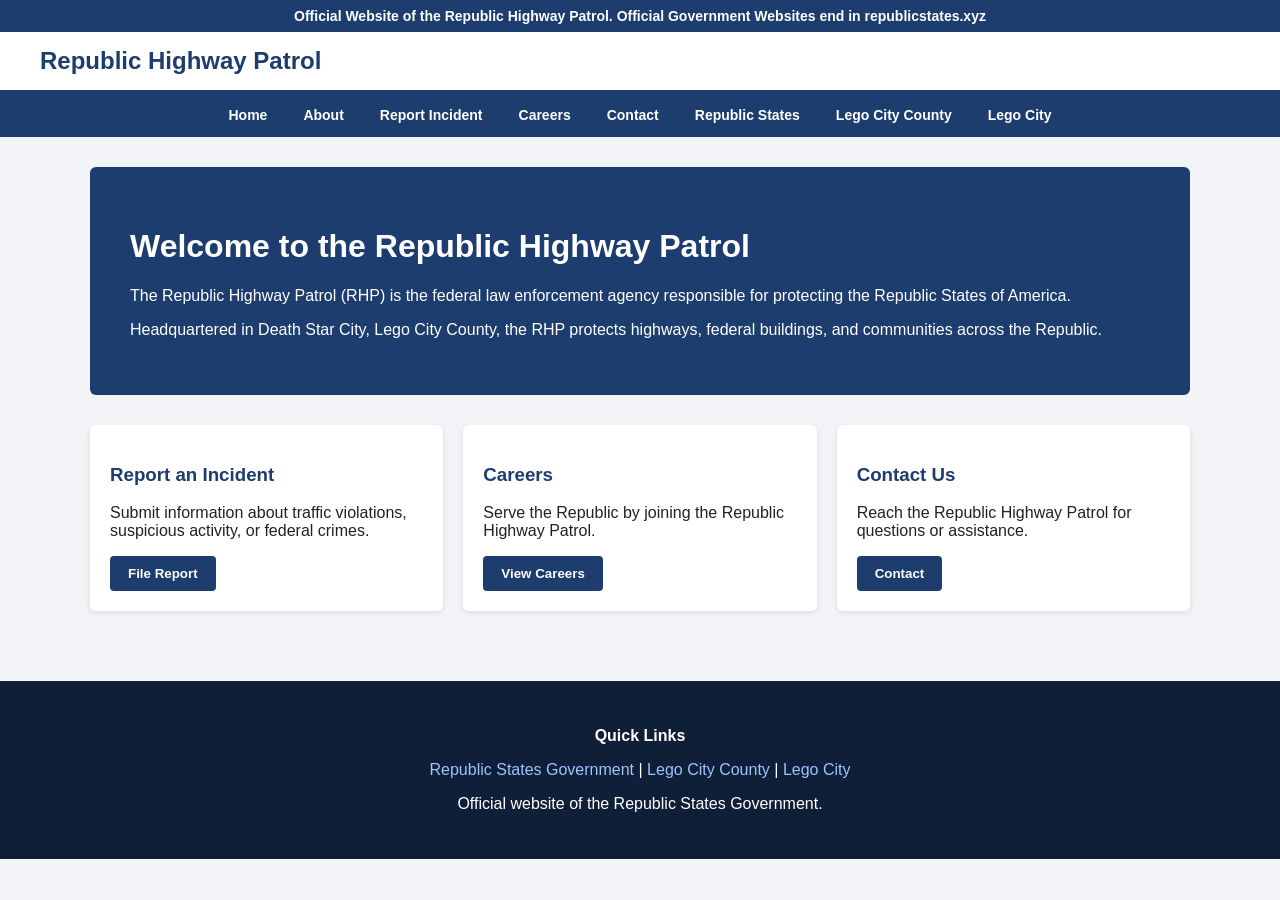
==== index.html @ 98d5a931 "Create index.html for Republic Highway Patrol website Initial HTML structure for the Republic Highwa" ====
<!DOCTYPE html>
<html>
<head>
<title>Republic Highway Patrol</title>
<link rel="stylesheet" href="style.css">
</head>

<body>

<div class="banner">
Official Website of the Republic Highway Patrol. Official Government Websites end in republicstates.xyz
</div>

<header>
<div class="header-container">
<div class="logo">Republic Highway Patrol</div>
</div>
</header>

<nav>
<ul>
<li><a href="index.html">Home</a></li>
<li><a href="about.html">About</a></li>
<li><a href="report.html">Report Incident</a></li>
<li><a href="careers.html">Careers</a></li>
<li><a href="contact.html">Contact</a></li>

<li><a href="https://republicstates.xyz">Republic States</a></li>
<li><a href="https://lccounty.republicstates.xyz">Lego City County</a></li>
<li><a href="https://lccity.republicstates.xyz">Lego City</a></li>
</ul>
</nav>

<div class="container">

<div class="hero">
<h1>Welcome to the Republic Highway Patrol</h1>

<p>
The Republic Highway Patrol (RHP) is the federal law enforcement agency responsible for protecting the Republic States of America.
</p>

<p>
Headquartered in Death Star City, Lego City County, the RHP protects highways, federal buildings, and communities across the Republic.
</p>
</div>

<div class="cards">

<div class="card">
<h3>Report an Incident</h3>
<p>Submit information about traffic violations, suspicious activity, or federal crimes.</p>
<a href="report.html"><button>File Report</button></a>
</div>

<div class="card">
<h3>Careers</h3>
<p>Serve the Republic by joining the Republic Highway Patrol.</p>
<a href="careers.html"><button>View Careers</button></a>
</div>

<div class="card">
<h3>Contact Us</h3>
<p>Reach the Republic Highway Patrol for questions or assistance.</p>
<a href="contact.html"><button>Contact</button></a>
</div>

</div>

</div>

<footer>

<div class="footer-container">

<p><strong>Quick Links</strong></p>

<p>
<a href="https://republicstates.xyz">Republic States Government</a> |
<a href="https://lccounty.republicstates.xyz">Lego City County</a> |
<a href="https://lccity.republicstates.xyz">Lego City</a>
</p>

<p>Official website of the Republic States Government.</p>

</div>

</footer>

</body>
</html>
---- style.css ----
body{
font-family: Arial, Helvetica, sans-serif;
margin:0;
background:#f2f4f7;
color:#222;
}

.banner{
background:#1c3d6e;
color:white;
text-align:center;
padding:8px;
font-size:14px;
font-weight:bold;
}

header{
background:white;
border-bottom:3px solid #1c3d6e;
}

.header-container{
max-width:1200px;
margin:auto;
display:flex;
align-items:center;
justify-content:space-between;
padding:15px;
}

.logo{
font-size:24px;
font-weight:bold;
color:#1c3d6e;
}

nav{
background:#1c3d6e;
}

nav ul{
list-style:none;
margin:0;
padding:0;
display:flex;
justify-content:center;
flex-wrap:wrap;
}

nav li{
margin:0;
}

nav a{
display:block;
padding:14px 18px;
color:white;
text-decoration:none;
font-weight:bold;
font-size:14px;
}

nav a:hover{
background:#143055;
}

.container{
max-width:1100px;
margin:auto;
padding:30px;
}

.hero{
background:#1c3d6e;
color:white;
padding:40px;
border-radius:6px;
margin-bottom:30px;
}

.cards{
display:grid;
grid-template-columns:repeat(auto-fit,minmax(250px,1fr));
gap:20px;
}

.card{
background:white;
padding:20px;
border-radius:6px;
box-shadow:0 2px 6px rgba(0,0,0,0.1);
}

.card h3{
color:#1c3d6e;
}

form input, form textarea, form select{
width:100%;
padding:10px;
margin-top:8px;
margin-bottom:15px;
border-radius:4px;
border:1px solid #ccc;
}

button{
background:#1c3d6e;
color:white;
padding:10px 18px;
border:none;
border-radius:4px;
font-weight:bold;
cursor:pointer;
}

button:hover{
background:#143055;
}

footer{
background:#0f1f38;
color:white;
margin-top:40px;
}

.footer-container{
max-width:1100px;
margin:auto;
padding:30px;
text-align:center;
}

footer a{
color:#9ec3ff;
text-decoration:none;
}

footer a:hover{
text-decoration:underline;
}
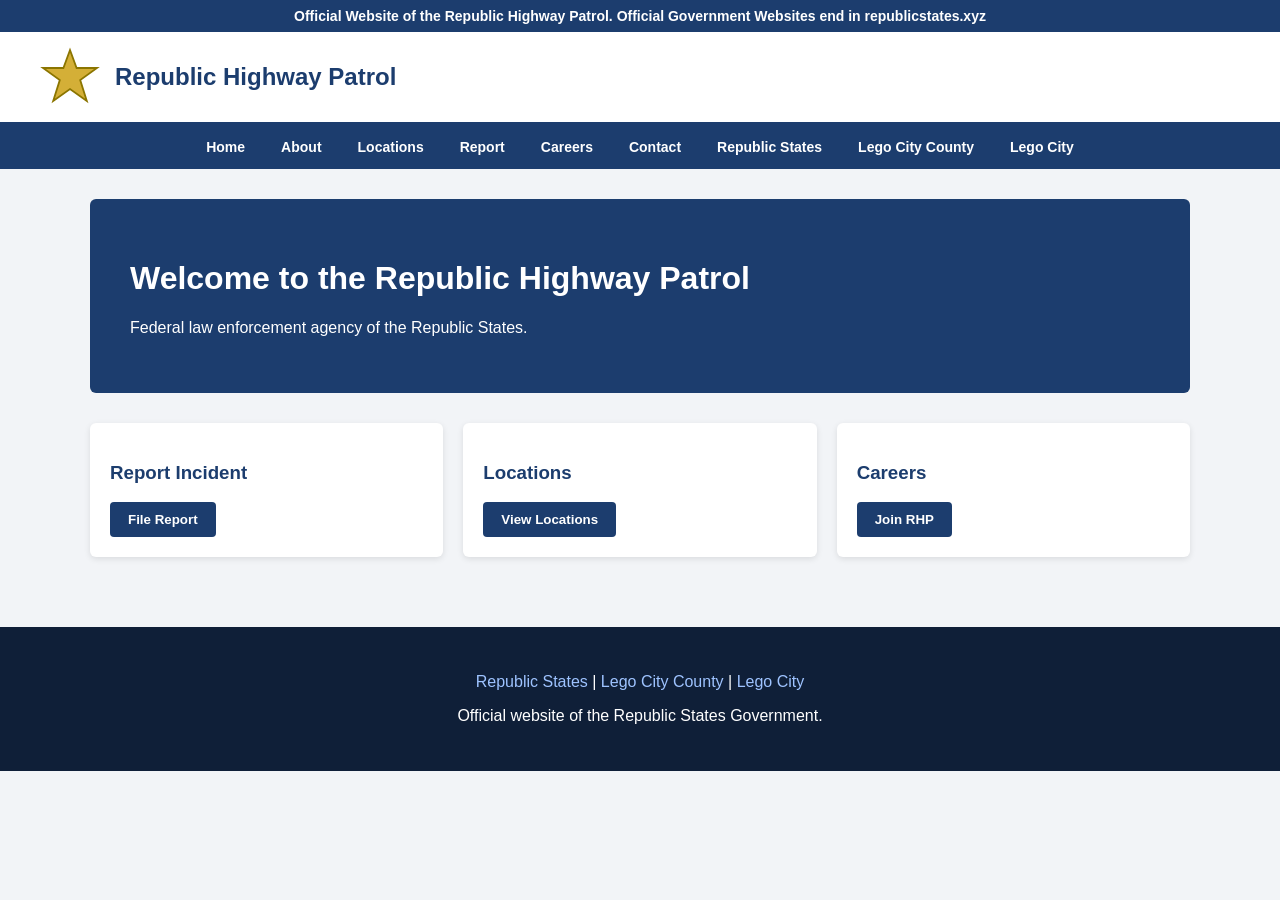
==== commit 26ab1f68: "Update navigation and content in index.html" ====
--- a/index.html
+++ b/index.html
@@ -13,7 +13,15 @@
 
 <header>
 <div class="header-container">
+
+<!-- RHP BADGE -->
+<svg class="badge" viewBox="0 0 100 100">
+<polygon points="50,5 61,35 95,35 67,55 78,90 50,70 22,90 33,55 5,35 39,35"
+fill="#d4af37" stroke="#8b7500" stroke-width="3"/>
+</svg>
+
 <div class="logo">Republic Highway Patrol</div>
+
 </div>
 </header>
 
@@ -21,7 +29,8 @@
 <ul>
 <li><a href="index.html">Home</a></li>
 <li><a href="about.html">About</a></li>
-<li><a href="report.html">Report Incident</a></li>
+<li><a href="locations.html">Locations</a></li>
+<li><a href="report.html">Report</a></li>
 <li><a href="careers.html">Careers</a></li>
 <li><a href="contact.html">Contact</a></li>
 
@@ -35,34 +44,24 @@
 
 <div class="hero">
 <h1>Welcome to the Republic Highway Patrol</h1>
-
-<p>
-The Republic Highway Patrol (RHP) is the federal law enforcement agency responsible for protecting the Republic States of America.
-</p>
-
-<p>
-Headquartered in Death Star City, Lego City County, the RHP protects highways, federal buildings, and communities across the Republic.
-</p>
+<p>Federal law enforcement agency of the Republic States.</p>
 </div>
 
 <div class="cards">
 
 <div class="card">
-<h3>Report an Incident</h3>
-<p>Submit information about traffic violations, suspicious activity, or federal crimes.</p>
+<h3>Report Incident</h3>
 <a href="report.html"><button>File Report</button></a>
 </div>
 
 <div class="card">
-<h3>Careers</h3>
-<p>Serve the Republic by joining the Republic Highway Patrol.</p>
-<a href="careers.html"><button>View Careers</button></a>
+<h3>Locations</h3>
+<a href="locations.html"><button>View Locations</button></a>
 </div>
 
 <div class="card">
-<h3>Contact Us</h3>
-<p>Reach the Republic Highway Patrol for questions or assistance.</p>
-<a href="contact.html"><button>Contact</button></a>
+<h3>Careers</h3>
+<a href="careers.html"><button>Join RHP</button></a>
 </div>
 
 </div>
@@ -70,21 +69,14 @@
 </div>
 
 <footer>
-
 <div class="footer-container">
-
-<p><strong>Quick Links</strong></p>
-
 <p>
-<a href="https://republicstates.xyz">Republic States Government</a> |
+<a href="https://republicstates.xyz">Republic States</a> |
 <a href="https://lccounty.republicstates.xyz">Lego City County</a> |
 <a href="https://lccity.republicstates.xyz">Lego City</a>
 </p>
-
 <p>Official website of the Republic States Government.</p>
-
 </div>
-
 </footer>
 
 </body>
--- a/style.css
+++ b/style.css
@@ -1,3 +1,4 @@
+/* ===== BASIC ===== */
 body{
 font-family: Arial, Helvetica, sans-serif;
 margin:0;
@@ -5,6 +6,7 @@
 color:#222;
 }
 
+/* ===== TOP BANNER ===== */
 .banner{
 background:#1c3d6e;
 color:white;
@@ -14,6 +16,7 @@
 font-weight:bold;
 }
 
+/* ===== HEADER ===== */
 header{
 background:white;
 border-bottom:3px solid #1c3d6e;
@@ -24,8 +27,13 @@
 margin:auto;
 display:flex;
 align-items:center;
-justify-content:space-between;
+gap:15px;
 padding:15px;
+}
+
+.badge{
+width:60px;
+height:60px;
 }
 
 .logo{
@@ -34,6 +42,7 @@
 color:#1c3d6e;
 }
 
+/* ===== NAV ===== */
 nav{
 background:#1c3d6e;
 }
@@ -45,10 +54,6 @@
 display:flex;
 justify-content:center;
 flex-wrap:wrap;
-}
-
-nav li{
-margin:0;
 }
 
 nav a{
@@ -64,6 +69,7 @@
 background:#143055;
 }
 
+/* ===== CONTENT ===== */
 .container{
 max-width:1100px;
 margin:auto;
@@ -95,6 +101,7 @@
 color:#1c3d6e;
 }
 
+/* ===== FORM ===== */
 form input, form textarea, form select{
 width:100%;
 padding:10px;
@@ -118,6 +125,7 @@
 background:#143055;
 }
 
+/* ===== FOOTER ===== */
 footer{
 background:#0f1f38;
 color:white;
@@ -139,3 +147,24 @@
 footer a:hover{
 text-decoration:underline;
 }
+
+/* ===== POPUP ===== */
+.modal{
+display:none;
+position:fixed;
+top:0;
+left:0;
+width:100%;
+height:100%;
+background:rgba(0,0,0,0.6);
+justify-content:center;
+align-items:center;
+}
+
+.modal-content{
+background:white;
+padding:25px;
+border-radius:6px;
+max-width:400px;
+text-align:center;
+}
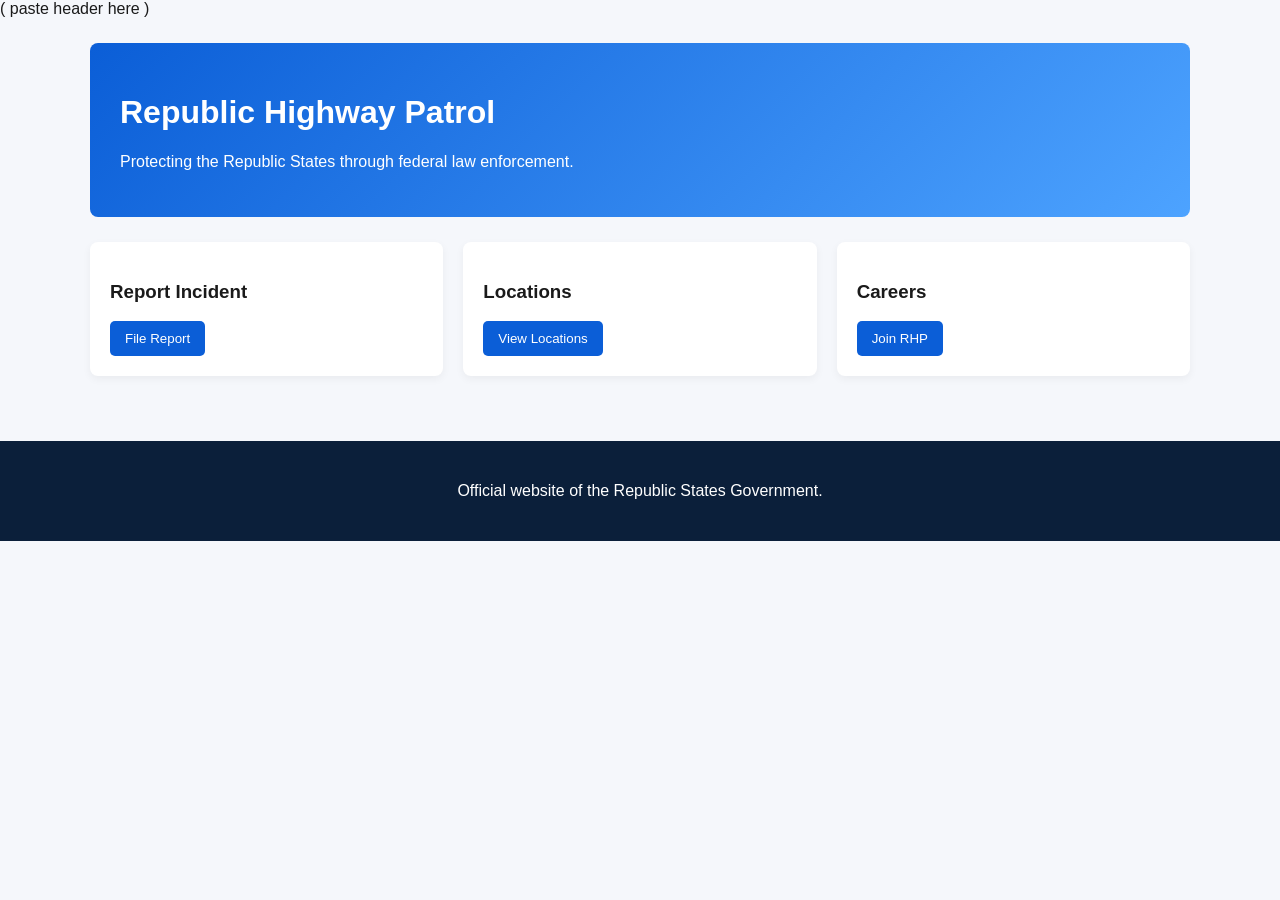
==== commit ae67b35e: "Update index.html" ====
--- a/index.html
+++ b/index.html
@@ -1,50 +1,21 @@
 <!DOCTYPE html>
 <html>
 <head>
-<title>Republic Highway Patrol</title>
+<title>RHP</title>
+<meta name="viewport" content="width=device-width, initial-scale=1.0">
 <link rel="stylesheet" href="style.css">
 </head>
 
 <body>
 
-<div class="banner">
-Official Website of the Republic Highway Patrol. Official Government Websites end in republicstates.xyz
-</div>
-
-<header>
-<div class="header-container">
-
-<!-- RHP BADGE -->
-<svg class="badge" viewBox="0 0 100 100">
-<polygon points="50,5 61,35 95,35 67,55 78,90 50,70 22,90 33,55 5,35 39,35"
-fill="#d4af37" stroke="#8b7500" stroke-width="3"/>
-</svg>
-
-<div class="logo">Republic Highway Patrol</div>
-
-</div>
-</header>
-
-<nav>
-<ul>
-<li><a href="index.html">Home</a></li>
-<li><a href="about.html">About</a></li>
-<li><a href="locations.html">Locations</a></li>
-<li><a href="report.html">Report</a></li>
-<li><a href="careers.html">Careers</a></li>
-<li><a href="contact.html">Contact</a></li>
-
-<li><a href="https://republicstates.xyz">Republic States</a></li>
-<li><a href="https://lccounty.republicstates.xyz">Lego City County</a></li>
-<li><a href="https://lccity.republicstates.xyz">Lego City</a></li>
-</ul>
-</nav>
+<!-- HEADER -->
+( paste header here )
 
 <div class="container">
 
 <div class="hero">
-<h1>Welcome to the Republic Highway Patrol</h1>
-<p>Federal law enforcement agency of the Republic States.</p>
+<h1>Republic Highway Patrol</h1>
+<p>Protecting the Republic States through federal law enforcement.</p>
 </div>
 
 <div class="cards">
@@ -70,11 +41,6 @@
 
 <footer>
 <div class="footer-container">
-<p>
-<a href="https://republicstates.xyz">Republic States</a> |
-<a href="https://lccounty.republicstates.xyz">Lego City County</a> |
-<a href="https://lccity.republicstates.xyz">Lego City</a>
-</p>
 <p>Official website of the Republic States Government.</p>
 </div>
 </footer>
--- a/style.css
+++ b/style.css
@@ -1,25 +1,25 @@
-/* ===== BASIC ===== */
+/* ===== RESET ===== */
 body{
 font-family: Arial, Helvetica, sans-serif;
 margin:0;
-background:#f2f4f7;
-color:#222;
+background:#f5f7fb;
+color:#1a1a1a;
 }
 
 /* ===== TOP BANNER ===== */
 .banner{
-background:#1c3d6e;
+background:#0b5ed7;
 color:white;
 text-align:center;
 padding:8px;
-font-size:14px;
-font-weight:bold;
+font-size:13px;
+font-weight:600;
 }
 
 /* ===== HEADER ===== */
 header{
 background:white;
-border-bottom:3px solid #1c3d6e;
+border-bottom:2px solid #e0e6ef;
 }
 
 .header-container{
@@ -27,61 +27,93 @@
 margin:auto;
 display:flex;
 align-items:center;
-gap:15px;
-padding:15px;
+justify-content:space-between;
+padding:10px 15px;
+}
+
+/* LEFT SIDE (badge + title) */
+.brand{
+display:flex;
+align-items:center;
+gap:10px;
 }
 
 .badge{
-width:60px;
-height:60px;
+width:40px;   /* FIXED SIZE */
+height:40px;
 }
 
 .logo{
-font-size:24px;
-font-weight:bold;
-color:#1c3d6e;
+font-size:18px;
+font-weight:700;
+color:#0b5ed7;
 }
 
-/* ===== NAV ===== */
-nav{
-background:#1c3d6e;
-}
-
+/* ===== NAV RIGHT ===== */
 nav ul{
 list-style:none;
 margin:0;
 padding:0;
 display:flex;
-justify-content:center;
-flex-wrap:wrap;
+gap:10px;
 }
 
 nav a{
-display:block;
-padding:14px 18px;
-color:white;
 text-decoration:none;
-font-weight:bold;
-font-size:14px;
+color:#333;
+font-weight:600;
+padding:8px 10px;
+border-radius:4px;
 }
 
 nav a:hover{
-background:#143055;
+background:#e8f0ff;
+color:#0b5ed7;
+}
+
+/* ===== MOBILE ===== */
+.menu-toggle{
+display:none;
+cursor:pointer;
+font-size:20px;
+}
+
+@media (max-width: 768px){
+
+nav ul{
+display:none;
+flex-direction:column;
+background:white;
+position:absolute;
+top:60px;
+right:10px;
+box-shadow:0 4px 10px rgba(0,0,0,0.1);
+padding:10px;
+}
+
+nav ul.active{
+display:flex;
+}
+
+.menu-toggle{
+display:block;
+}
+
 }
 
 /* ===== CONTENT ===== */
 .container{
 max-width:1100px;
 margin:auto;
-padding:30px;
+padding:25px;
 }
 
 .hero{
-background:#1c3d6e;
+background:linear-gradient(135deg,#0b5ed7,#4da3ff);
 color:white;
-padding:40px;
-border-radius:6px;
-margin-bottom:30px;
+padding:30px;
+border-radius:8px;
+margin-bottom:25px;
 }
 
 .cards{
@@ -93,41 +125,35 @@
 .card{
 background:white;
 padding:20px;
-border-radius:6px;
-box-shadow:0 2px 6px rgba(0,0,0,0.1);
+border-radius:8px;
+box-shadow:0 3px 8px rgba(0,0,0,0.05);
 }
 
-.card h3{
-color:#1c3d6e;
+button{
+background:#0b5ed7;
+color:white;
+border:none;
+padding:10px 15px;
+border-radius:5px;
+cursor:pointer;
+}
+
+button:hover{
+background:#084298;
 }
 
 /* ===== FORM ===== */
 form input, form textarea, form select{
 width:100%;
 padding:10px;
-margin-top:8px;
-margin-bottom:15px;
-border-radius:4px;
+margin:8px 0;
+border-radius:5px;
 border:1px solid #ccc;
-}
-
-button{
-background:#1c3d6e;
-color:white;
-padding:10px 18px;
-border:none;
-border-radius:4px;
-font-weight:bold;
-cursor:pointer;
-}
-
-button:hover{
-background:#143055;
 }
 
 /* ===== FOOTER ===== */
 footer{
-background:#0f1f38;
+background:#0b1f3a;
 color:white;
 margin-top:40px;
 }
@@ -135,20 +161,15 @@
 .footer-container{
 max-width:1100px;
 margin:auto;
-padding:30px;
+padding:25px;
 text-align:center;
 }
 
 footer a{
-color:#9ec3ff;
-text-decoration:none;
+color:#9ecbff;
 }
 
-footer a:hover{
-text-decoration:underline;
-}
-
-/* ===== POPUP ===== */
+/* ===== MODAL ===== */
 .modal{
 display:none;
 position:fixed;
@@ -163,8 +184,8 @@
 
 .modal-content{
 background:white;
-padding:25px;
-border-radius:6px;
-max-width:400px;
+padding:20px;
+border-radius:8px;
+max-width:350px;
 text-align:center;
 }
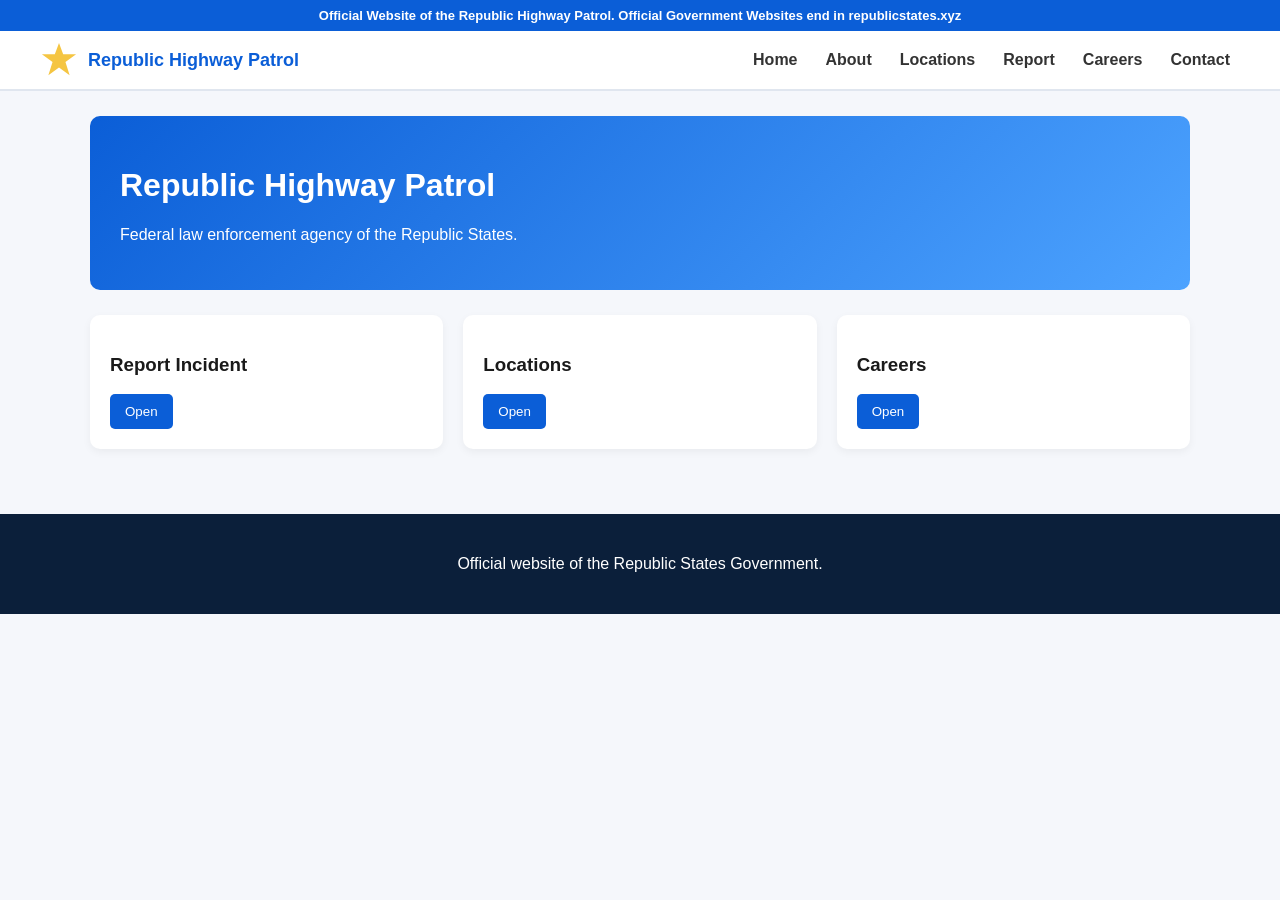
==== commit e9400748: "Update index.html" ====
--- a/index.html
+++ b/index.html
@@ -8,31 +8,65 @@
 
 <body>
 
-<!-- HEADER -->
-( paste header here )
+<div class="banner">
+Official Website of the Republic Highway Patrol. Official Government Websites end in republicstates.xyz
+</div>
+
+<header>
+<div class="header-container">
+
+<div class="brand">
+<svg class="badge" viewBox="0 0 100 100">
+<polygon points="50,5 61,35 95,35 67,55 78,90 50,70 22,90 33,55 5,35 39,35"
+fill="#f5c542"/>
+</svg>
+<div class="logo">Republic Highway Patrol</div>
+</div>
+
+<div class="menu-toggle" onclick="toggleMenu()">☰</div>
+
+<nav>
+<ul id="navMenu">
+<li><a href="index.html">Home</a></li>
+<li><a href="about.html">About</a></li>
+<li><a href="locations.html">Locations</a></li>
+<li><a href="report.html">Report</a></li>
+<li><a href="careers.html">Careers</a></li>
+<li><a href="contact.html">Contact</a></li>
+</ul>
+</nav>
+
+</div>
+</header>
+
+<script>
+function toggleMenu(){
+document.getElementById("navMenu").classList.toggle("active");
+}
+</script>
 
 <div class="container">
 
 <div class="hero">
 <h1>Republic Highway Patrol</h1>
-<p>Protecting the Republic States through federal law enforcement.</p>
+<p>Federal law enforcement agency of the Republic States.</p>
 </div>
 
 <div class="cards">
 
 <div class="card">
 <h3>Report Incident</h3>
-<a href="report.html"><button>File Report</button></a>
+<a href="report.html"><button>Open</button></a>
 </div>
 
 <div class="card">
 <h3>Locations</h3>
-<a href="locations.html"><button>View Locations</button></a>
+<a href="locations.html"><button>Open</button></a>
 </div>
 
 <div class="card">
 <h3>Careers</h3>
-<a href="careers.html"><button>Join RHP</button></a>
+<a href="careers.html"><button>Open</button></a>
 </div>
 
 </div>
--- a/style.css
+++ b/style.css
@@ -1,4 +1,3 @@
-/* ===== RESET ===== */
 body{
 font-family: Arial, Helvetica, sans-serif;
 margin:0;
@@ -20,6 +19,7 @@
 header{
 background:white;
 border-bottom:2px solid #e0e6ef;
+position:relative;
 }
 
 .header-container{
@@ -31,7 +31,7 @@
 padding:10px 15px;
 }
 
-/* LEFT SIDE (badge + title) */
+/* LEFT BRAND */
 .brand{
 display:flex;
 align-items:center;
@@ -39,8 +39,8 @@
 }
 
 .badge{
-width:40px;   /* FIXED SIZE */
-height:40px;
+width:38px;
+height:38px;
 }
 
 .logo{
@@ -49,13 +49,13 @@
 color:#0b5ed7;
 }
 
-/* ===== NAV RIGHT ===== */
+/* NAV */
 nav ul{
 list-style:none;
 margin:0;
 padding:0;
 display:flex;
-gap:10px;
+gap:8px;
 }
 
 nav a{
@@ -71,37 +71,36 @@
 color:#0b5ed7;
 }
 
-/* ===== MOBILE ===== */
+/* MOBILE MENU */
 .menu-toggle{
 display:none;
+font-size:22px;
 cursor:pointer;
-font-size:20px;
 }
 
-@media (max-width: 768px){
+@media (max-width:768px){
+
+.menu-toggle{
+display:block;
+}
 
 nav ul{
 display:none;
 flex-direction:column;
 background:white;
 position:absolute;
+right:10px;
 top:60px;
-right:10px;
+padding:10px;
 box-shadow:0 4px 10px rgba(0,0,0,0.1);
-padding:10px;
 }
 
 nav ul.active{
 display:flex;
 }
-
-.menu-toggle{
-display:block;
 }
 
-}
-
-/* ===== CONTENT ===== */
+/* CONTENT */
 .container{
 max-width:1100px;
 margin:auto;
@@ -112,7 +111,7 @@
 background:linear-gradient(135deg,#0b5ed7,#4da3ff);
 color:white;
 padding:30px;
-border-radius:8px;
+border-radius:10px;
 margin-bottom:25px;
 }
 
@@ -125,10 +124,11 @@
 .card{
 background:white;
 padding:20px;
-border-radius:8px;
+border-radius:10px;
 box-shadow:0 3px 8px rgba(0,0,0,0.05);
 }
 
+/* BUTTON */
 button{
 background:#0b5ed7;
 color:white;
@@ -142,7 +142,7 @@
 background:#084298;
 }
 
-/* ===== FORM ===== */
+/* FORM */
 form input, form textarea, form select{
 width:100%;
 padding:10px;
@@ -151,7 +151,7 @@
 border:1px solid #ccc;
 }
 
-/* ===== FOOTER ===== */
+/* FOOTER */
 footer{
 background:#0b1f3a;
 color:white;
@@ -165,11 +165,7 @@
 text-align:center;
 }
 
-footer a{
-color:#9ecbff;
-}
-
-/* ===== MODAL ===== */
+/* MODAL */
 .modal{
 display:none;
 position:fixed;
@@ -185,7 +181,7 @@
 .modal-content{
 background:white;
 padding:20px;
-border-radius:8px;
+border-radius:10px;
 max-width:350px;
 text-align:center;
 }
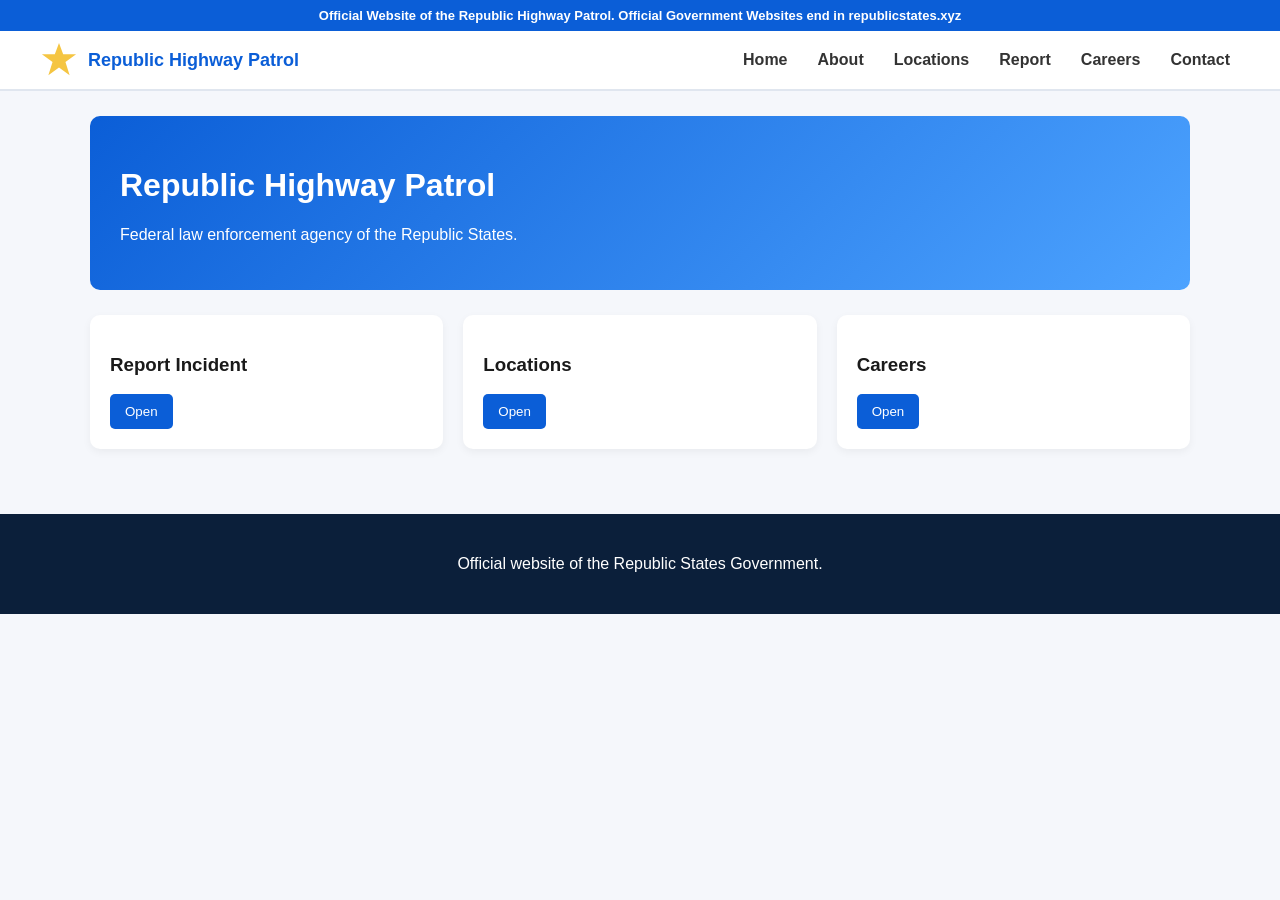
==== commit 99ee58ad: "Update title to 'Republic Highway Patrol'" ====
--- a/index.html
+++ b/index.html
@@ -1,7 +1,7 @@
 <!DOCTYPE html>
 <html>
 <head>
-<title>RHP</title>
+<title>Republic Highway Patrol</title>
 <meta name="viewport" content="width=device-width, initial-scale=1.0">
 <link rel="stylesheet" href="style.css">
 </head>
--- a/style.css
+++ b/style.css
@@ -5,7 +5,6 @@
 color:#1a1a1a;
 }
 
-/* ===== TOP BANNER ===== */
 .banner{
 background:#0b5ed7;
 color:white;
@@ -15,11 +14,9 @@
 font-weight:600;
 }
 
-/* ===== HEADER ===== */
 header{
 background:white;
 border-bottom:2px solid #e0e6ef;
-position:relative;
 }
 
 .header-container{
@@ -31,7 +28,6 @@
 padding:10px 15px;
 }
 
-/* LEFT BRAND */
 .brand{
 display:flex;
 align-items:center;
@@ -49,13 +45,12 @@
 color:#0b5ed7;
 }
 
-/* NAV */
 nav ul{
 list-style:none;
 margin:0;
 padding:0;
 display:flex;
-gap:8px;
+gap:10px;
 }
 
 nav a{
@@ -71,7 +66,6 @@
 color:#0b5ed7;
 }
 
-/* MOBILE MENU */
 .menu-toggle{
 display:none;
 font-size:22px;
@@ -79,28 +73,22 @@
 }
 
 @media (max-width:768px){
-
-.menu-toggle{
-display:block;
-}
+.menu-toggle{display:block;}
 
 nav ul{
 display:none;
 flex-direction:column;
-background:white;
 position:absolute;
 right:10px;
 top:60px;
+background:white;
+box-shadow:0 4px 10px rgba(0,0,0,0.1);
 padding:10px;
-box-shadow:0 4px 10px rgba(0,0,0,0.1);
 }
 
-nav ul.active{
-display:flex;
-}
+nav ul.active{display:flex;}
 }
 
-/* CONTENT */
 .container{
 max-width:1100px;
 margin:auto;
@@ -128,7 +116,6 @@
 box-shadow:0 3px 8px rgba(0,0,0,0.05);
 }
 
-/* BUTTON */
 button{
 background:#0b5ed7;
 color:white;
@@ -138,11 +125,8 @@
 cursor:pointer;
 }
 
-button:hover{
-background:#084298;
-}
+button:hover{background:#084298;}
 
-/* FORM */
 form input, form textarea, form select{
 width:100%;
 padding:10px;
@@ -151,7 +135,6 @@
 border:1px solid #ccc;
 }
 
-/* FOOTER */
 footer{
 background:#0b1f3a;
 color:white;
@@ -165,7 +148,6 @@
 text-align:center;
 }
 
-/* MODAL */
 .modal{
 display:none;
 position:fixed;
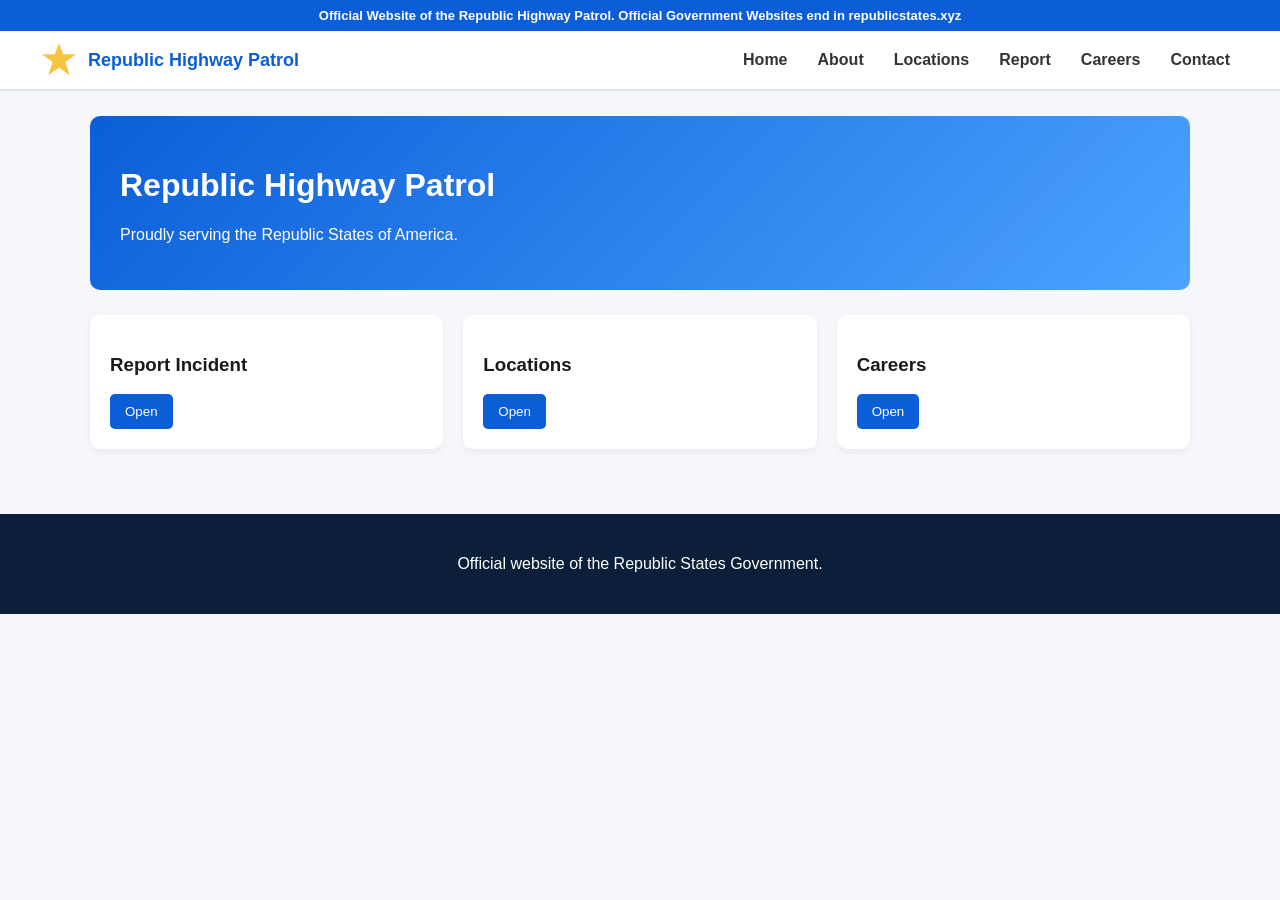
==== commit 8e67477a: "Update description of Republic Highway Patrol" ====
--- a/index.html
+++ b/index.html
@@ -49,7 +49,7 @@
 
 <div class="hero">
 <h1>Republic Highway Patrol</h1>
-<p>Federal law enforcement agency of the Republic States.</p>
+<p>Proudly serving the Republic States of America.</p>
 </div>
 
 <div class="cards">
